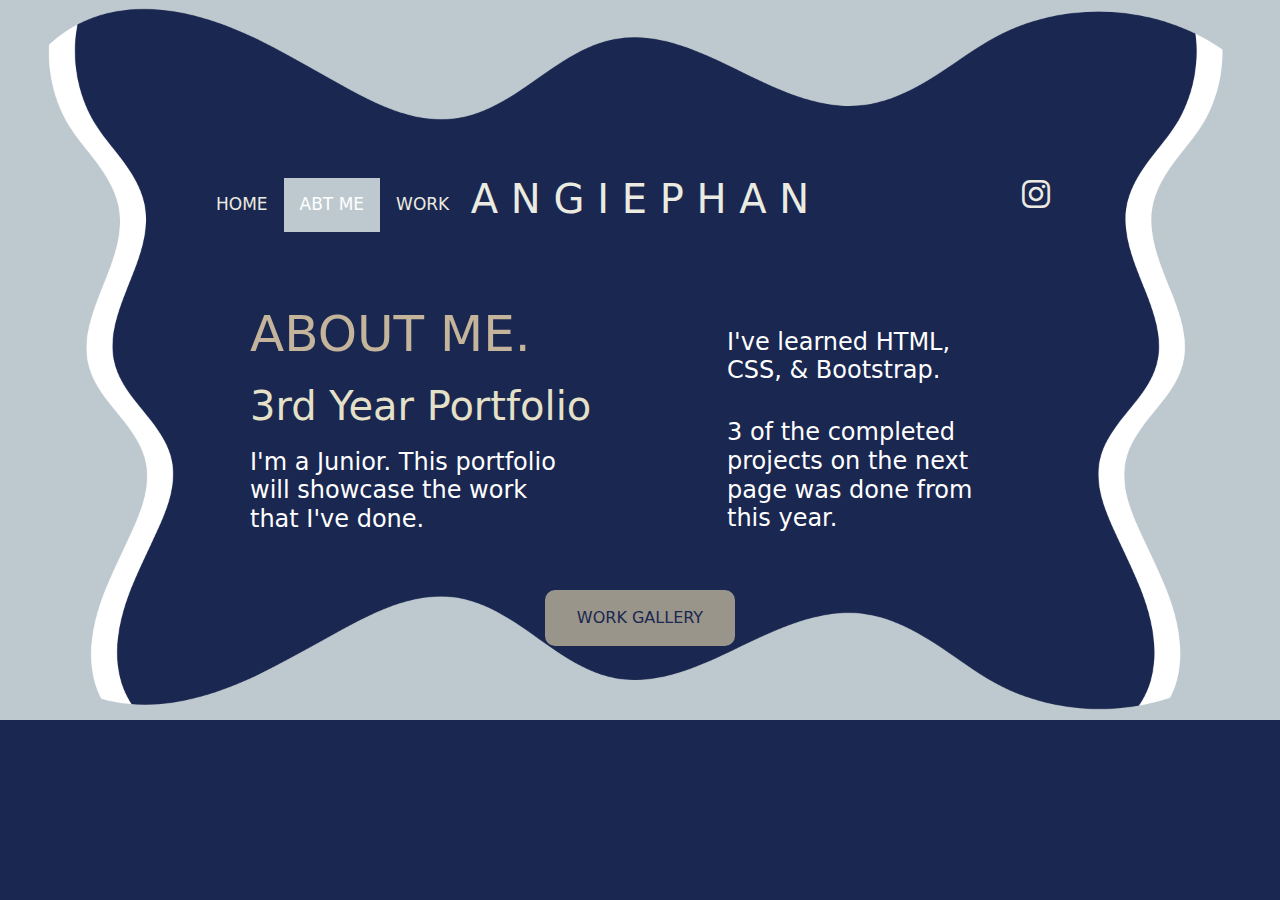
==== abt.html @ 6a556354 "commit" ====
<!DOCTYPE html>
<html>
<head>
  <meta charset="utf-8">
  <meta name="viewport" content="width=device-width">
  <title>Portfolio</title>
   <link rel="icon" type="image/x-icon" href="img/logo1.png" class="pic" class="mx-auto d-block">
  
    <link href="https://cdn.jsdelivr.net/npm/bootstrap@5.1.3/dist/css/bootstrap.min.css" rel="stylesheet">
    <script src="https://cdn.jsdelivr.net/npm/bootstrap@5.1.3/dist/js/bootstrap.bundle.min.js"></script>
    <link rel="stylesheet" href="https://fonts.google.com/specimen/Nanum+Myeongjo?preview.text=ANGIE%27S%20PORTFOLIO!%20Welcome%20to%20my%20portfolio!%20Feel%20free%20to%20explore%20my%20page!&preview.text_type=custom">

    <link rel="stylesheet" href="https://fonts.googleapis.com/css?family=Lexend Deca">
    <Link rel="stylesheet" href="style.css">
    <Link rel="stylesheet" href="https://cdnjs.cloudflare.com/ajax/libs/font-awesome/6.3.0/css/all.min.css">
</head>

<body style="background-image: url('img/backgd2.png');">

  <br><br><br><br><br><br><br>
  
    <div class="topnav">
  <a class="nav-link " href="index.html">HOME</a>
  <a class="nav-link active" href="abt.html">ABT ME</a>
  <a class="nav-link" href="work.html">WORK</a>

  <div class="topnav-centered">
    <a class="topnav"><h1>A N G I E P H A N</h1></a>
  </div>

    <div class="topnav-right">
    <i class="fa-brands fa-instagram fa-2x"></i>
  </div>
  </div>

  <br><br><br>

    <div class="container hometext">
  <div class="row">
    <div class="col-sm-6">
            <h1 class="homehead">ABOUT ME.</h1>

      <h2 class="homehead2">3rd Year Portfolio</h2>

      <h4 class="homehead3">I'm a Junior. This portfolio will showcase the work that I've done.</h4>
    </div>
    
    <div class="col-sm-6"><br>
      <h4 class="homehead5">I've learned HTML, CSS, & Bootstrap.</h4>
      <h4 class="homehead5">3 of the completed projects on the next page was done from this year.</h4>
      
    </div>
  </div>
   </div>

  <br>

  <div class="b2">
  <a class="button1" href="work.html">WORK GALLERY</a>
  </div>
  
</body>
</html>
---- style.css ----
body {
  background-image: url('img/backgd.png');
  background-color: #1A2750;
  background-size: 100%;
  background-repeat: no-repeat;
  margin: 0;
  height: 100%;
  overflow: hidden;
}

/* nav bar */
ul {
  list-style-type: none;
  margin: 0;
  padding: 13px;
  overflow: hidden;
  background-color: #EBEBE1;
  display: flex;
  justify-content: center;
  flex-direction: row;
}

li a.nav-link:hover:not(.active) {
  background-color: #BEC9CF;
}

.nav-tab {
  float: left;
}

.navlink:active {
  background-color: #BEC9CF;
  color: #BEC9CF;
}

a {
  color: #BEC9CF;
}

.active:hover {
color: #1A2750;
}

.active {
  background-color: #BEC9CF;
  color:#1A2750;
}

.nav-link {
  color: #EBEBE1;
}

.nav-link:hover {
  color: #1A2750;
  background-color: #F0DFB1;
}

.topnav a {
  float: left;
  color: #EBEBE1;
  text-align: center;
  padding: 14px 16px;
  text-decoration: none;
  font-size: 17px;
}

.topnav a:hover {
  color: #1A2750;
}

.topnav-centered a:hover {
    color: #F0DFB1;
}

.topnav-centered a:hover {
background-color: #1A2750;
}

.topnav h1 {
  padding-top: 5px;
}

.topnav a.active {
  color: white;
}

.topnav-right {
  float: right;
 justify-content: center;
}

.welc1 {
  color: #D1E4E8;
  text-align: center;
  float: none;
}

.topnav-centered a {
  float: none;
  position: absolute;
  top: 50%;
  left: 50%;
  transform: translate(-50%, -50%);
}

.topnav-centered a {
  float: none;
  position: absolute;
  top: 50%;
  left: 50%;
  transform: translate(-50%, -50%);
}

.topnav-right {
  float: right;
  text-align: center;
  padding: 10px;
}

.topnav {
  position: relative;
  overflow: hidden;
  padding-left: 200px;
  padding-right: 220px;
  padding-top: 10px;
}

.topnav-right {
  float: right;
  text-align: center;
  justify-content: center;
  color: #EBEBE1;
  position: relative;
  margin-top: -10px;

}

.topnav-right i:hover {
  color: #EBEBE1;
}

.nav-link:hover {
    color: #F9F7F3;
}
/* blue wave */ 
.wave {
    position: absolute;
    right: -600px;
    width: 100%;
    overflow: hidden;
    line-height: 0;
    transform: rotate(-90deg);
}

.wave2 {
    position: absolute;
    left: -600px;
    width: 100%;
    overflow: hidden;
    line-height: 0;
  transform: rotate(90deg);
}

/* home text */
.hometext {
  padding-left: 180px;
  padding-right: 130px;
}

.homehead {
  float: left;
  padding-bottom: 10px;
  color: #C4B49B;
  font-size: 50px;
}

.homehead2 {
  float: left;
  padding-bottom: 10px;
  color: #E5E1C8;
  font-size: 40px;
}

.homehead3 {
  float: left;
  padding-bottom: 10px;
  color: white;
  padding-right: 80px;
}

.homehead5 {
  float: left;
  padding-bottom: 25px;
  color: white;
  padding-right: 80px;
  padding-left: 50px;
}

.homehead6 {
  float: left;
  padding-bottom: 10px;
  color: white;
  padding-right: 80px;
  font-size: 23px;
}

/* button */
.button1 {
  background-color: #F0DFB1;
  border: none;
  color: #1A2750;
  padding: 16px 32px;
  text-align: center;
  font-size: 16px;
  opacity: 0.6;
  transition: 0.3s;
  display: inline-block;
  text-decoration: none;
  cursor: pointer;
}

.button1:hover {
  opacity: 1;
  color: #1A2750;
}

.button1 {border-radius: 10px;}

.b2 {
  justify-content: center;
  text-align: center;
  padding-bottom: 10px;
}

/* logo */
.hometext4 {
  justify-content: center;
  padding-top: -200px;
}

.pic {
  height: 100%;
  width: 100%;
}

/* text - work */
.text1 a:hover {
  color: #F0DFB1;
  text-decoration: none;
   padding-bottom: 10px;
}

.text1 a {
  font-size: 25px;
  text-decoration: none;
  color: white;
   padding-bottom: 10px;
}

.text1 {
  padding-top: 15px;
  padding-bottom: 10px;
}

.text2, .text3 {
  padding-bottom: 10px;
}

.text2 a {
    font-size: 25px;
  text-decoration: none;
  color: white;
   padding-bottom: 10px;
}

.text2 a:hover {
  color: #BEC9CF;
  text-decoration: none;
}

.text3 a {
  font-size: 25px;
  text-decoration: none;
  color: white;
  padding-bottom: 10px;
}

.text3 a:hover {
  color: #C4B49B;
  text-decoration: none;
}
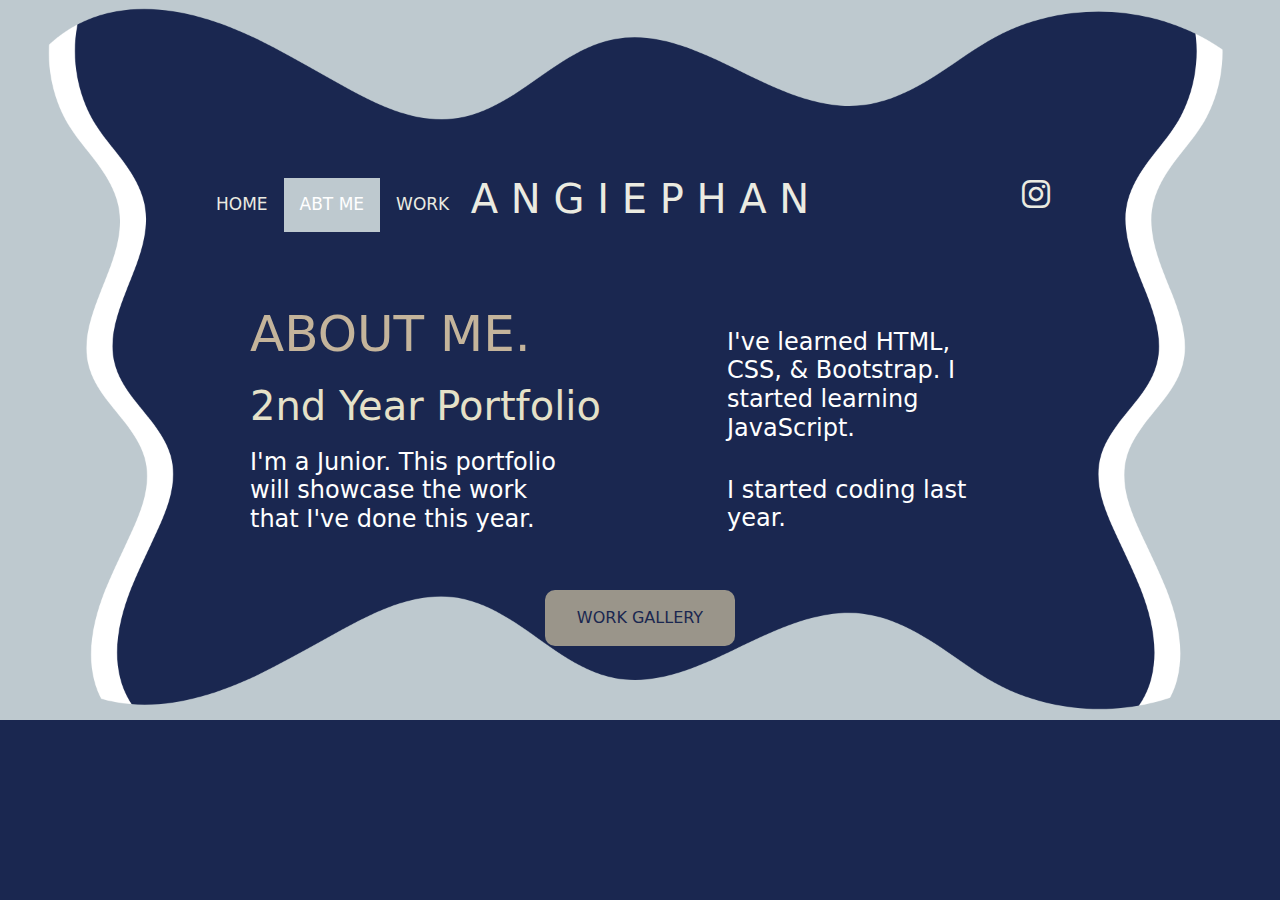
==== commit e85e916d: "text" ====
--- a/abt.html
+++ b/abt.html
@@ -40,14 +40,14 @@
     <div class="col-sm-6">
             <h1 class="homehead">ABOUT ME.</h1>
 
-      <h2 class="homehead2">3rd Year Portfolio</h2>
+      <h2 class="homehead2">2nd Year Portfolio</h2>
 
-      <h4 class="homehead3">I'm a Junior. This portfolio will showcase the work that I've done.</h4>
+      <h4 class="homehead3">I'm a Junior. This portfolio will showcase the work that I've done this year.</h4>
     </div>
     
     <div class="col-sm-6"><br>
-      <h4 class="homehead5">I've learned HTML, CSS, & Bootstrap.</h4>
-      <h4 class="homehead5">3 of the completed projects on the next page was done from this year.</h4>
+      <h4 class="homehead5">I've learned HTML, CSS, & Bootstrap. I started learning JavaScript.</h4>
+      <h4 class="homehead5">I started coding last year.</h4>
       
     </div>
   </div>
